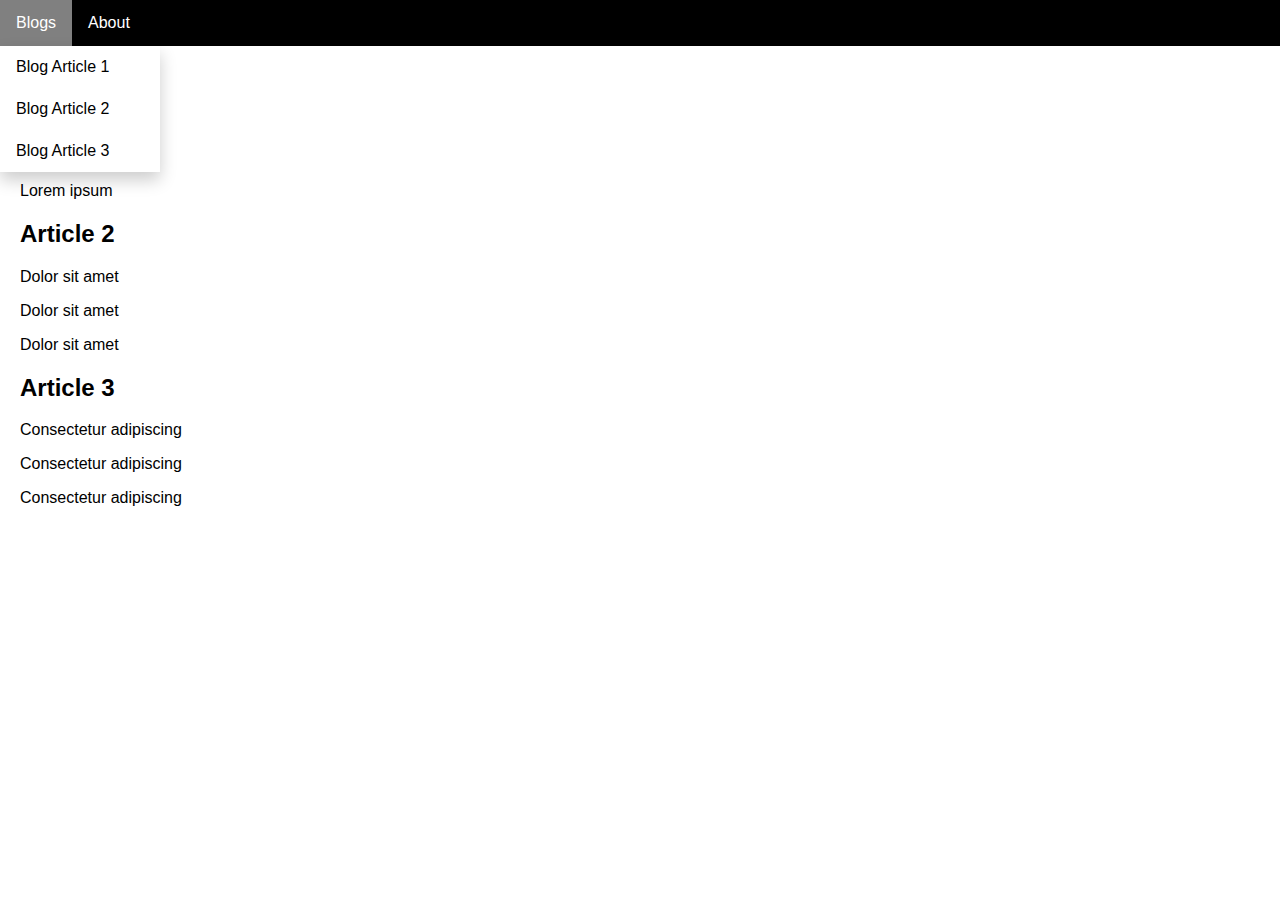
==== index.html @ 30eef68e "first commit" ====
<!DOCTYPE html>
<html>

<head>
    <meta charset="utf-8" />
    <meta http-equiv="X-UA-Compatible" content="IE=edge">
    <title>My Blog Page</title>
    <meta name="viewport" content="width=device-width, initial-scale=1">
    <link rel="stylesheet" type="text/css" media="screen" href="assets/css/style.css" />
    <script src="main.js"></script>
</head>

<body>
    <nav class="navbar">
        <div class="dropdown activemenuitem">
            <button class="dropbutton">Blogs</button>
            <div class="dropdown-content">
                <a href="index.html">Blog Article 1</a>
                <a href="index.html#article2">Blog Article 2</a>
                <a href="index.html#article3">Blog Article 3</a>
            </div>
        </div> 
        <a href="about.html">About</a>
    </nav>
    <div class="contentbody">
        <article id="article1">
            <h2>Article 1</h2>
            <p>Lorem ipsum</p>
            <p>Lorem ipsum</p>
            <p>Lorem ipsum</p>
        </article>
        <article id="article2">
            <h2>Article 2</h2>
            <p>Dolor sit amet</p>
            <p>Dolor sit amet</p>
            <p>Dolor sit amet</p>
        </article>
        <article id="article3">
            <h2>Article 3</h2>
            <p>Consectetur adipiscing</p>
            <p>Consectetur adipiscing</p>
            <p>Consectetur adipiscing</p>
        </article>
    </div>
</body>

</html>
---- assets/css/style.css ----
body {
    margin:0;
    font-family:Arial
}

article, h1 {
    margin-left: 20px;
}

.navbar {
    background-color: black;
    overflow: auto;
}

.navbar a {
    float: left;
    font-size: 16px;
    color: white;
    text-align: center;
    padding: 14px 16px;
    text-decoration: none;
}

.dropdown {
    float: left;
    overflow: auto;
}

.dropdown .dropbutton {
    font-size: 16px;    
    border: none; 
    outline: none;
    color: white;
    padding: 14px 16px;
    background-color: inherit;
    font-family: inherit;
    margin: 0;
}

.navbar a:hover, .dropdown:hover .dropbutton {
    background-color: gray;
}

.dropdown-content {
    display: none;
    position: absolute;
    background-color: white;
    min-width: 160px;
    box-shadow: 0px 8px 16px 0px rgba(0,0,0,0.2);
    z-index: 1;
}

.dropdown-content a {
    float: none;
    color: black;
    padding: 12px 16px;
    text-decoration: none;
    display: block;
    text-align: left;
}

.dropdown-content a:hover {
    background-color: gray;
}

.dropdown:hover .dropdown-content {
    display: block;
}

.activemenuitem {
    background-color: green;
}
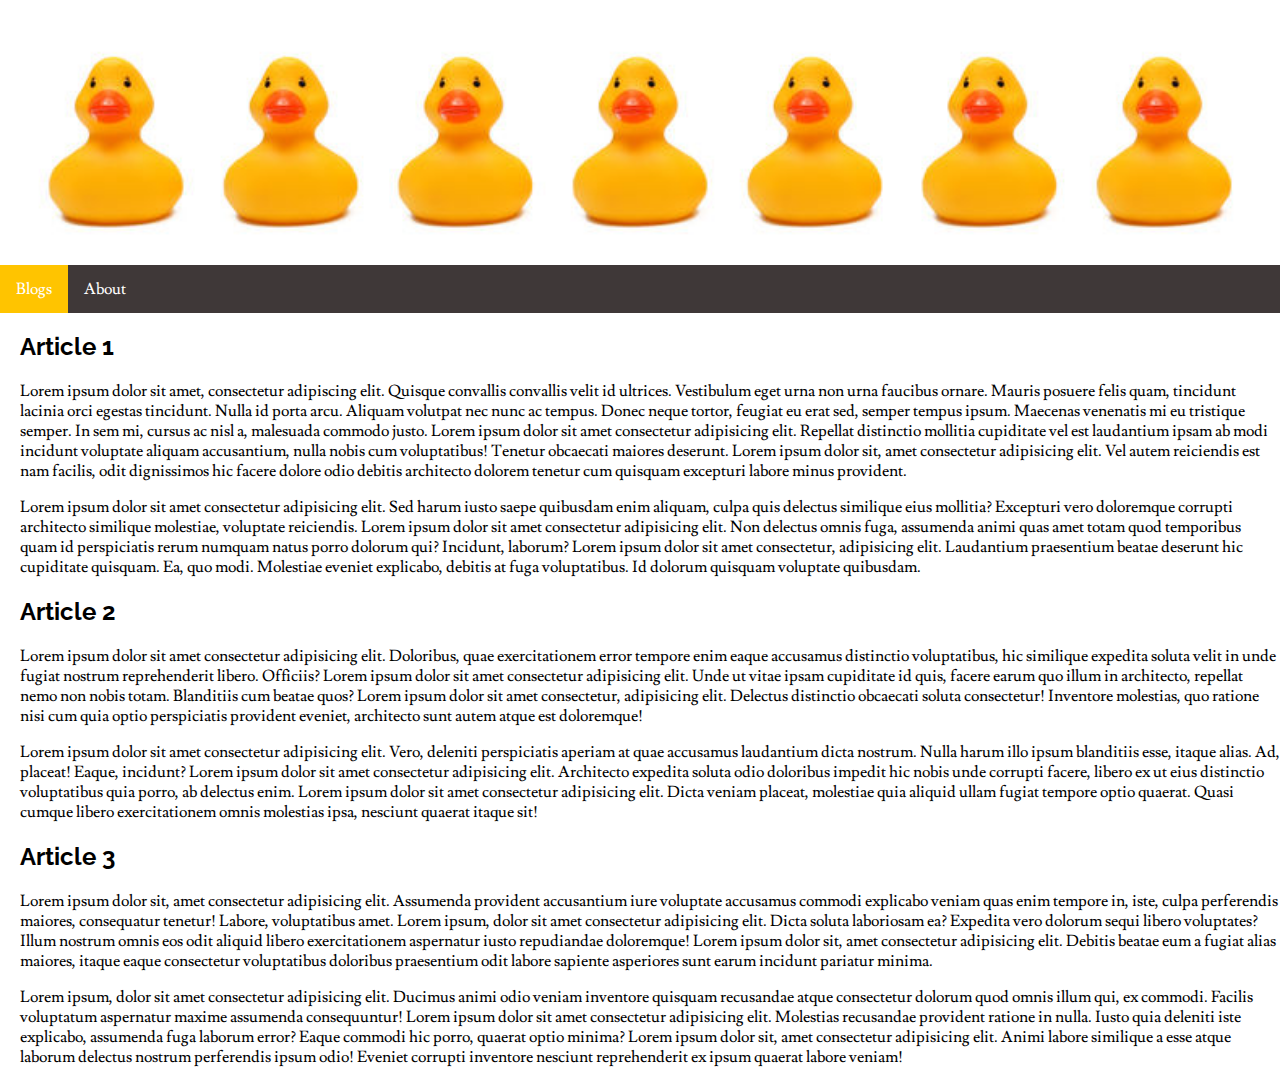
==== commit 0357ce0f: "stuff idk" ====
--- a/index.html
+++ b/index.html
@@ -7,10 +7,12 @@
     <title>My Blog Page</title>
     <meta name="viewport" content="width=device-width, initial-scale=1">
     <link rel="stylesheet" type="text/css" media="screen" href="assets/css/style.css" />
+    <link href="https://fonts.googleapis.com/css?family=Lusitana|Raleway:500" rel="stylesheet">
     <script src="main.js"></script>
 </head>
 
 <body>
+    <img src="assets/img/rubber-duck-header.jpg" class="header-img">
     <nav class="navbar">
         <div class="dropdown activemenuitem">
             <button class="dropbutton">Blogs</button>
@@ -19,27 +21,24 @@
                 <a href="index.html#article2">Blog Article 2</a>
                 <a href="index.html#article3">Blog Article 3</a>
             </div>
-        </div> 
+        </div>
         <a href="about.html">About</a>
     </nav>
     <div class="contentbody">
         <article id="article1">
             <h2>Article 1</h2>
-            <p>Lorem ipsum</p>
-            <p>Lorem ipsum</p>
-            <p>Lorem ipsum</p>
+            <p>Lorem ipsum dolor sit amet, consectetur adipiscing elit. Quisque convallis convallis velit id ultrices. Vestibulum eget urna non urna faucibus ornare. Mauris posuere felis quam, tincidunt lacinia orci egestas tincidunt. Nulla id porta arcu. Aliquam volutpat nec nunc ac tempus. Donec neque tortor, feugiat eu erat sed, semper tempus ipsum. Maecenas venenatis mi eu tristique semper. In sem mi, cursus ac nisl a, malesuada commodo justo. Lorem ipsum dolor sit amet consectetur adipisicing elit. Repellat distinctio mollitia cupiditate vel est laudantium ipsam ab modi incidunt voluptate aliquam accusantium, nulla nobis cum voluptatibus! Tenetur obcaecati maiores deserunt. Lorem ipsum dolor sit, amet consectetur adipisicing elit. Vel autem reiciendis est nam facilis, odit dignissimos hic facere dolore odio debitis architecto dolorem tenetur cum quisquam excepturi labore minus provident.</p>
+            <p>Lorem ipsum dolor sit amet consectetur adipisicing elit. Sed harum iusto saepe quibusdam enim aliquam, culpa quis delectus similique eius mollitia? Excepturi vero doloremque corrupti architecto similique molestiae, voluptate reiciendis. Lorem ipsum dolor sit amet consectetur adipisicing elit. Non delectus omnis fuga, assumenda animi quas amet totam quod temporibus quam id perspiciatis rerum numquam natus porro dolorum qui? Incidunt, laborum? Lorem ipsum dolor sit amet consectetur, adipisicing elit. Laudantium praesentium beatae deserunt hic cupiditate quisquam. Ea, quo modi. Molestiae eveniet explicabo, debitis at fuga voluptatibus. Id dolorum quisquam voluptate quibusdam.</p>
         </article>
         <article id="article2">
             <h2>Article 2</h2>
-            <p>Dolor sit amet</p>
-            <p>Dolor sit amet</p>
-            <p>Dolor sit amet</p>
+            <p>Lorem ipsum dolor sit amet consectetur adipisicing elit. Doloribus, quae exercitationem error tempore enim eaque accusamus distinctio voluptatibus, hic similique expedita soluta velit in unde fugiat nostrum reprehenderit libero. Officiis? Lorem ipsum dolor sit amet consectetur adipisicing elit. Unde ut vitae ipsam cupiditate id quis, facere earum quo illum in architecto, repellat nemo non nobis totam. Blanditiis cum beatae quos? Lorem ipsum dolor sit amet consectetur, adipisicing elit. Delectus distinctio obcaecati soluta consectetur! Inventore molestias, quo ratione nisi cum quia optio perspiciatis provident eveniet, architecto sunt autem atque est doloremque!</p>
+            <p>Lorem ipsum dolor sit amet consectetur adipisicing elit. Vero, deleniti perspiciatis aperiam at quae accusamus laudantium dicta nostrum. Nulla harum illo ipsum blanditiis esse, itaque alias. Ad, placeat! Eaque, incidunt? Lorem ipsum dolor sit amet consectetur adipisicing elit. Architecto expedita soluta odio doloribus impedit hic nobis unde corrupti facere, libero ex ut eius distinctio voluptatibus quia porro, ab delectus enim. Lorem ipsum dolor sit amet consectetur adipisicing elit. Dicta veniam placeat, molestiae quia aliquid ullam fugiat tempore optio quaerat. Quasi cumque libero exercitationem omnis molestias ipsa, nesciunt quaerat itaque sit!</p>
         </article>
         <article id="article3">
             <h2>Article 3</h2>
-            <p>Consectetur adipiscing</p>
-            <p>Consectetur adipiscing</p>
-            <p>Consectetur adipiscing</p>
+            <p>Lorem ipsum dolor sit, amet consectetur adipisicing elit. Assumenda provident accusantium iure voluptate accusamus commodi explicabo veniam quas enim tempore in, iste, culpa perferendis maiores, consequatur tenetur! Labore, voluptatibus amet. Lorem ipsum, dolor sit amet consectetur adipisicing elit. Dicta soluta laboriosam ea? Expedita vero dolorum sequi libero voluptates? Illum nostrum omnis eos odit aliquid libero exercitationem aspernatur iusto repudiandae doloremque! Lorem ipsum dolor sit, amet consectetur adipisicing elit. Debitis beatae eum a fugiat alias maiores, itaque eaque consectetur voluptatibus doloribus praesentium odit labore sapiente asperiores sunt earum incidunt pariatur minima.</p>
+            <p>Lorem ipsum, dolor sit amet consectetur adipisicing elit. Ducimus animi odio veniam inventore quisquam recusandae atque consectetur dolorum quod omnis illum qui, ex commodi. Facilis voluptatum aspernatur maxime assumenda consequuntur! Lorem ipsum dolor sit amet consectetur adipisicing elit. Molestias recusandae provident ratione in nulla. Iusto quia deleniti iste explicabo, assumenda fuga laborum error? Eaque commodi hic porro, quaerat optio minima? Lorem ipsum dolor sit, amet consectetur adipisicing elit. Animi labore similique a esse atque laborum delectus nostrum perferendis ipsum odio! Eveniet corrupti inventore nesciunt reprehenderit ex ipsum quaerat labore veniam!</p>
         </article>
     </div>
 </body>
--- a/assets/css/style.css
+++ b/assets/css/style.css
@@ -1,15 +1,26 @@
 body {
-    margin:0;
-    font-family:Arial
+    margin: 0;
+    font-family: 'Lusitana', serif;
+}
+
+h1, h2, h3 {
+    font-family: 'Raleway', sans-serif;
 }
 
 article, h1 {
     margin-left: 20px;
 }
 
+.header-img {
+    width: 100%;
+}
+
 .navbar {
-    background-color: black;
+    background-color: #3f3838;
     overflow: auto;
+    /*position: -webkit-sticky;
+    position: sticky; /* Breaks dropdown for some reason */
+    top: 0;
 }
 
 .navbar a {
@@ -27,8 +38,8 @@
 }
 
 .dropdown .dropbutton {
-    font-size: 16px;    
-    border: none; 
+    font-size: 16px;
+    border: none;
     outline: none;
     color: white;
     padding: 14px 16px;
@@ -38,7 +49,7 @@
 }
 
 .navbar a:hover, .dropdown:hover .dropbutton {
-    background-color: gray;
+    background-color: rgb(255, 217, 49);
 }
 
 .dropdown-content {
@@ -46,7 +57,7 @@
     position: absolute;
     background-color: white;
     min-width: 160px;
-    box-shadow: 0px 8px 16px 0px rgba(0,0,0,0.2);
+    box-shadow: 0px 8px 16px 0px rgba(0, 0, 0, 0.2);
     z-index: 1;
 }
 
@@ -60,7 +71,7 @@
 }
 
 .dropdown-content a:hover {
-    background-color: gray;
+    background-color: rgb(255, 217, 49);
 }
 
 .dropdown:hover .dropdown-content {
@@ -68,5 +79,5 @@
 }
 
 .activemenuitem {
-    background-color: green;
+    background-color: rgb(255, 196, 0);
 }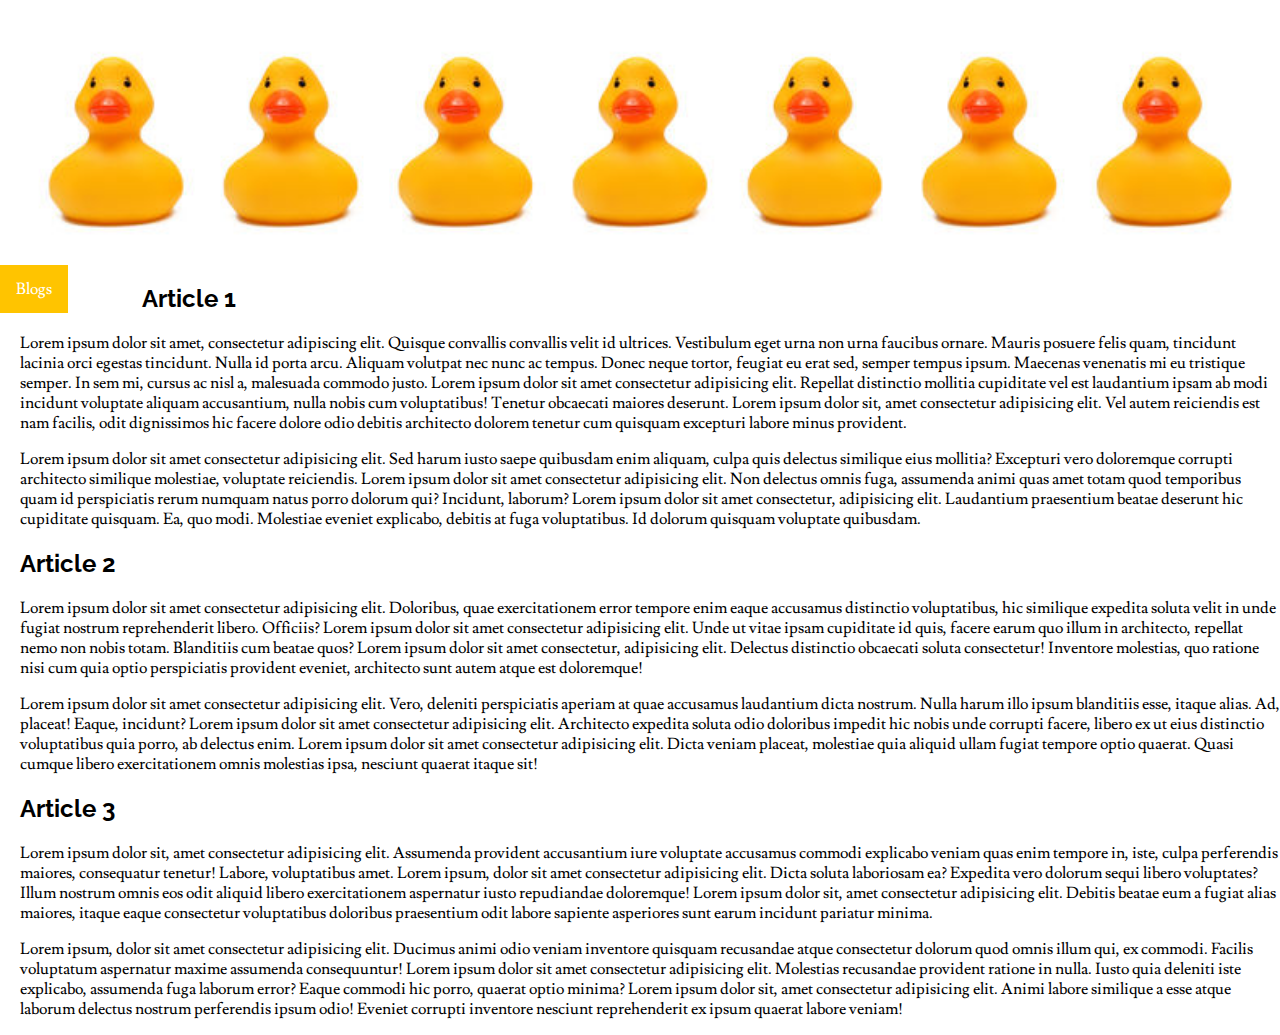
==== commit 98476c37: "navbar broken" ====
--- a/index.html
+++ b/index.html
@@ -13,7 +13,7 @@
 
 <body>
     <img src="assets/img/rubber-duck-header.jpg" class="header-img">
-    <nav class="navbar">
+    <div class="navbar">
         <div class="dropdown activemenuitem">
             <button class="dropbutton">Blogs</button>
             <div class="dropdown-content">
@@ -23,7 +23,7 @@
             </div>
         </div>
         <a href="about.html">About</a>
-    </nav>
+    </div>
     <div class="contentbody">
         <article id="article1">
             <h2>Article 1</h2>
--- a/assets/css/style.css
+++ b/assets/css/style.css
@@ -17,8 +17,7 @@
 
 .navbar {
     background-color: #3f3838;
-    overflow: auto;
-    /*position: -webkit-sticky;
+    position: -webkit-sticky;
     position: sticky; /* Breaks dropdown for some reason */
     top: 0;
 }
@@ -34,7 +33,7 @@
 
 .dropdown {
     float: left;
-    overflow: auto;
+    overflow: hidden;
 }
 
 .dropdown .dropbutton {
